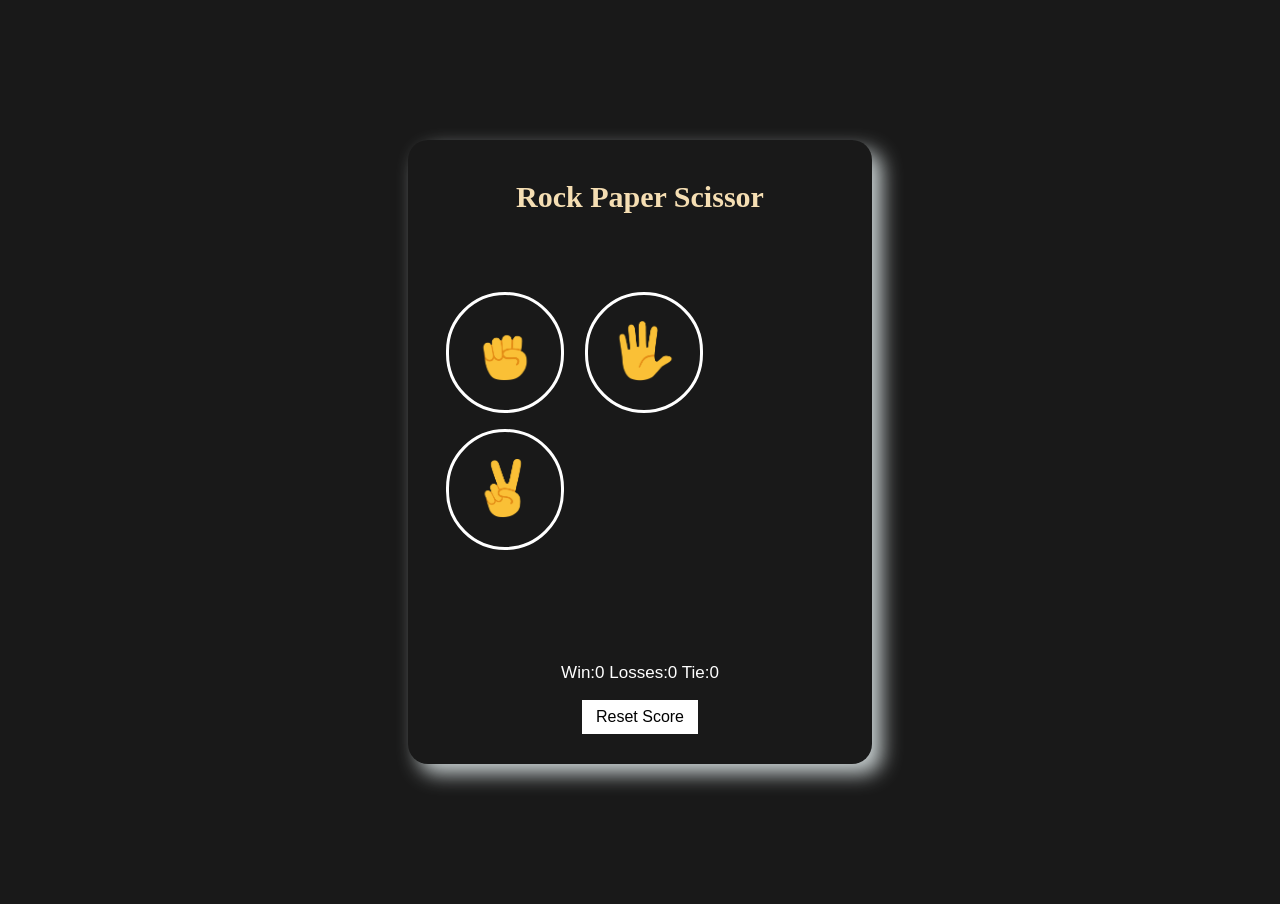
==== index.html @ 1c4dcc1d "Rename main HTML file to index.html" ====
<!DOCTYPE html>
<html lang="en">
<head>
	<meta charset="UTF-8">
	<meta name="viewport" content="width=device-width, initial-scale=1.0">
	<title>Game</title>
</head>
<link rel="stylesheet" href="style.css">
<body>
	<div class="container">
		<p class="game">Rock Paper Scissor</p>
		<div class="emojis">
			<button onclick="playGame('rock')" class="move"><img src="images/rock-emoji.png" class="icon"></button>
			<button onclick="playGame('paper')" class="move"><img src="images/paper-emoji.png" class="icon"></button>
			<button onclick="playGame('scissor')" class="move"><img src="images/Scissor-emoji.png" class="icon"></button>
		</div>
		<p class="results"></p>
		<p class="display"></p>
		<p class="score"></p>
		<button class="reset-button" onclick="
		resetScore();
		">Reset Score</button>
	</div>
	<script src="script.js"></script>
</body>
</html>
---- style.css ----
body{
		background-color: rgb(25,25,25);
		color: white;
		font-family:Arial, Helvetica, sans-serif;
		font-size: 17px;
	}
	.container{
		margin:140px 400px;
		display: flex;
		flex-direction: column;
		align-items: center;
		padding: 30px;
		border-radius: 20px;
		box-shadow:10px 10px 20px rgba(210, 219, 220, 0.942);
	}
	.game{
		font-size: 30px;
		font-weight: bold;
		color: wheat;
		font-family: 'Times New Roman', Times, serif;
		margin:10px 0px 70px 0px;

	}
	.icon{
		height: 60px;
		width: 60px;
	}
	.move{
		background-color: transparent;
		border: 3px solid white;
		margin:8px;
		padding: 26px;
		border-radius: 100px;
	}
	.reset-button{
		padding: 8px 14px;
		font-size: 16px;
		border: none;
		background-color: white;
	}
	.results{
		font-weight: bold;
		font-size: 24px;
		margin-top: 30px;
	}
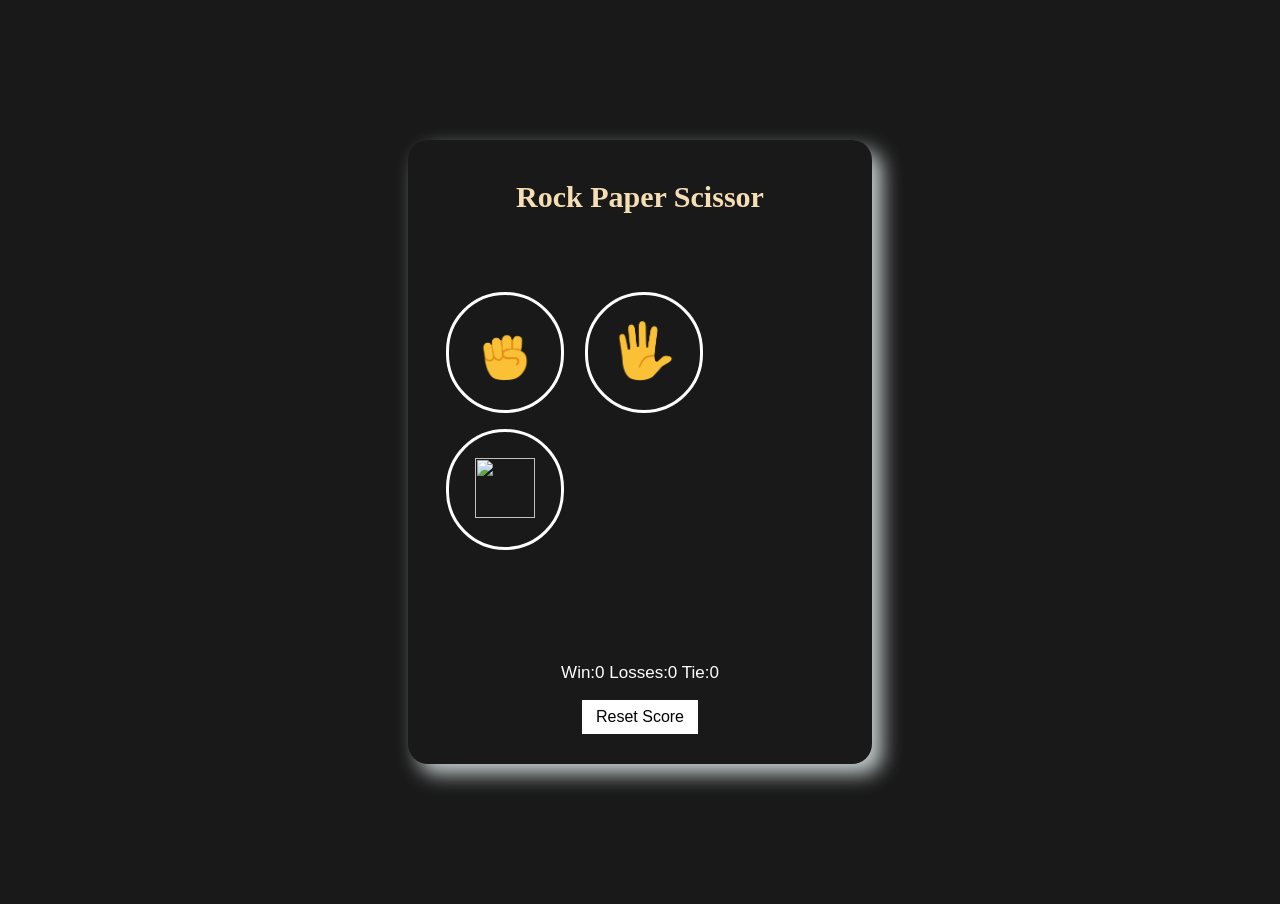
==== commit e538f3e0: "Fix scissor image filename" ====
--- a/index.html
+++ b/index.html
@@ -12,7 +12,7 @@
 		<div class="emojis">
 			<button onclick="playGame('rock')" class="move"><img src="images/rock-emoji.png" class="icon"></button>
 			<button onclick="playGame('paper')" class="move"><img src="images/paper-emoji.png" class="icon"></button>
-			<button onclick="playGame('scissor')" class="move"><img src="images/Scissor-emoji.png" class="icon"></button>
+			<button onclick="playGame('scissor')" class="move"><img src="images/scissor-emoji.png" class="icon"></button>
 		</div>
 		<p class="results"></p>
 		<p class="display"></p>
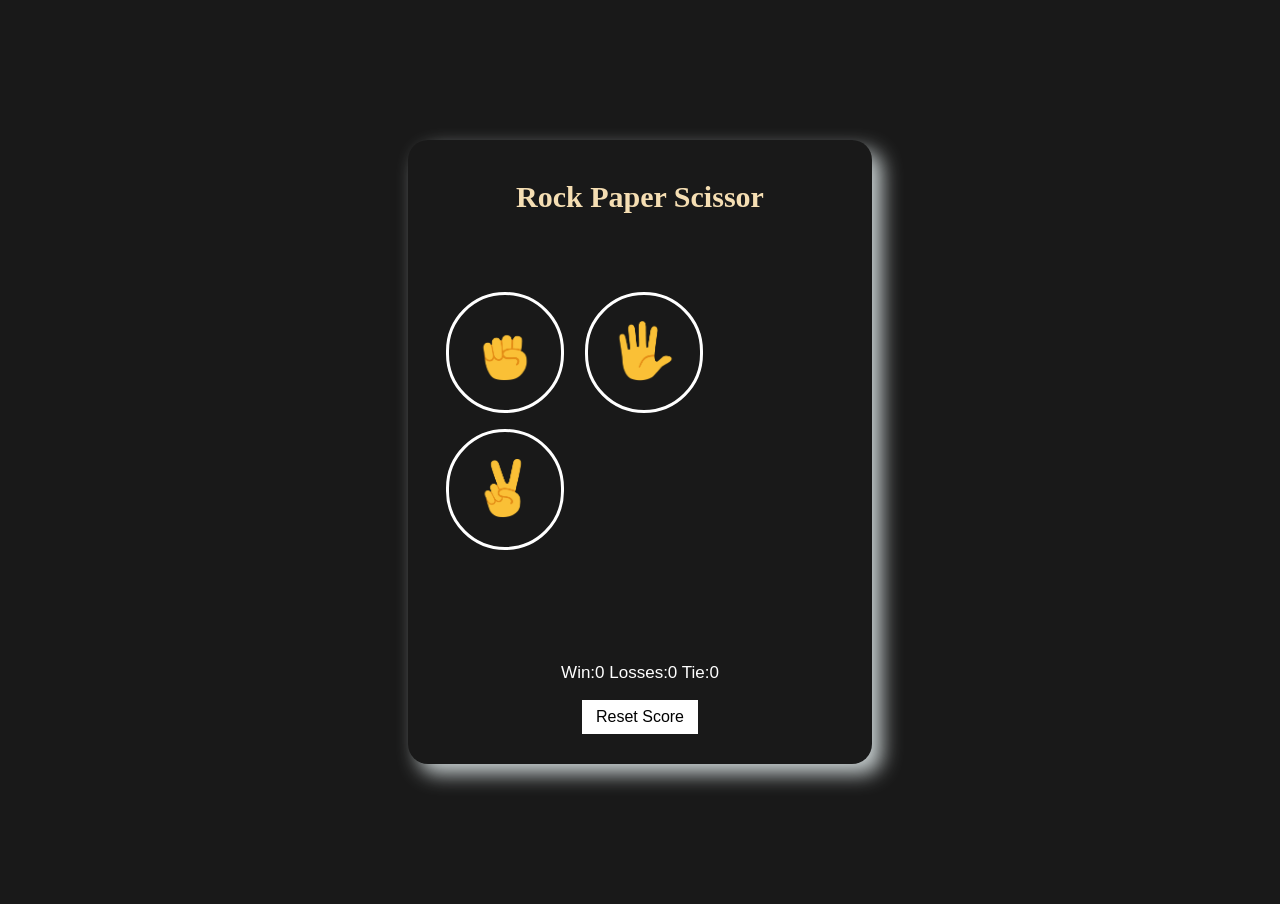
==== commit 6d6e24e7: "Rename scissor image file" ====
--- a/index.html
+++ b/index.html
@@ -10,9 +10,9 @@
 	<div class="container">
 		<p class="game">Rock Paper Scissor</p>
 		<div class="emojis">
-			<button onclick="playGame('rock')" class="move"><img src="images/rock-emoji.png" class="icon"></button>
-			<button onclick="playGame('paper')" class="move"><img src="images/paper-emoji.png" class="icon"></button>
-			<button onclick="playGame('scissor')" class="move"><img src="images/scissor-emoji.png" class="icon"></button>
+			<button onclick="playGame('rock')" class="move"><img src="images/rock.png" class="icon"></button>
+			<button onclick="playGame('paper')" class="move"><img src="images/paper.png" class="icon"></button>
+			<button onclick="playGame('scissor')" class="move"><img src="images/scissor.png" class="icon"></button>
 		</div>
 		<p class="results"></p>
 		<p class="display"></p>
